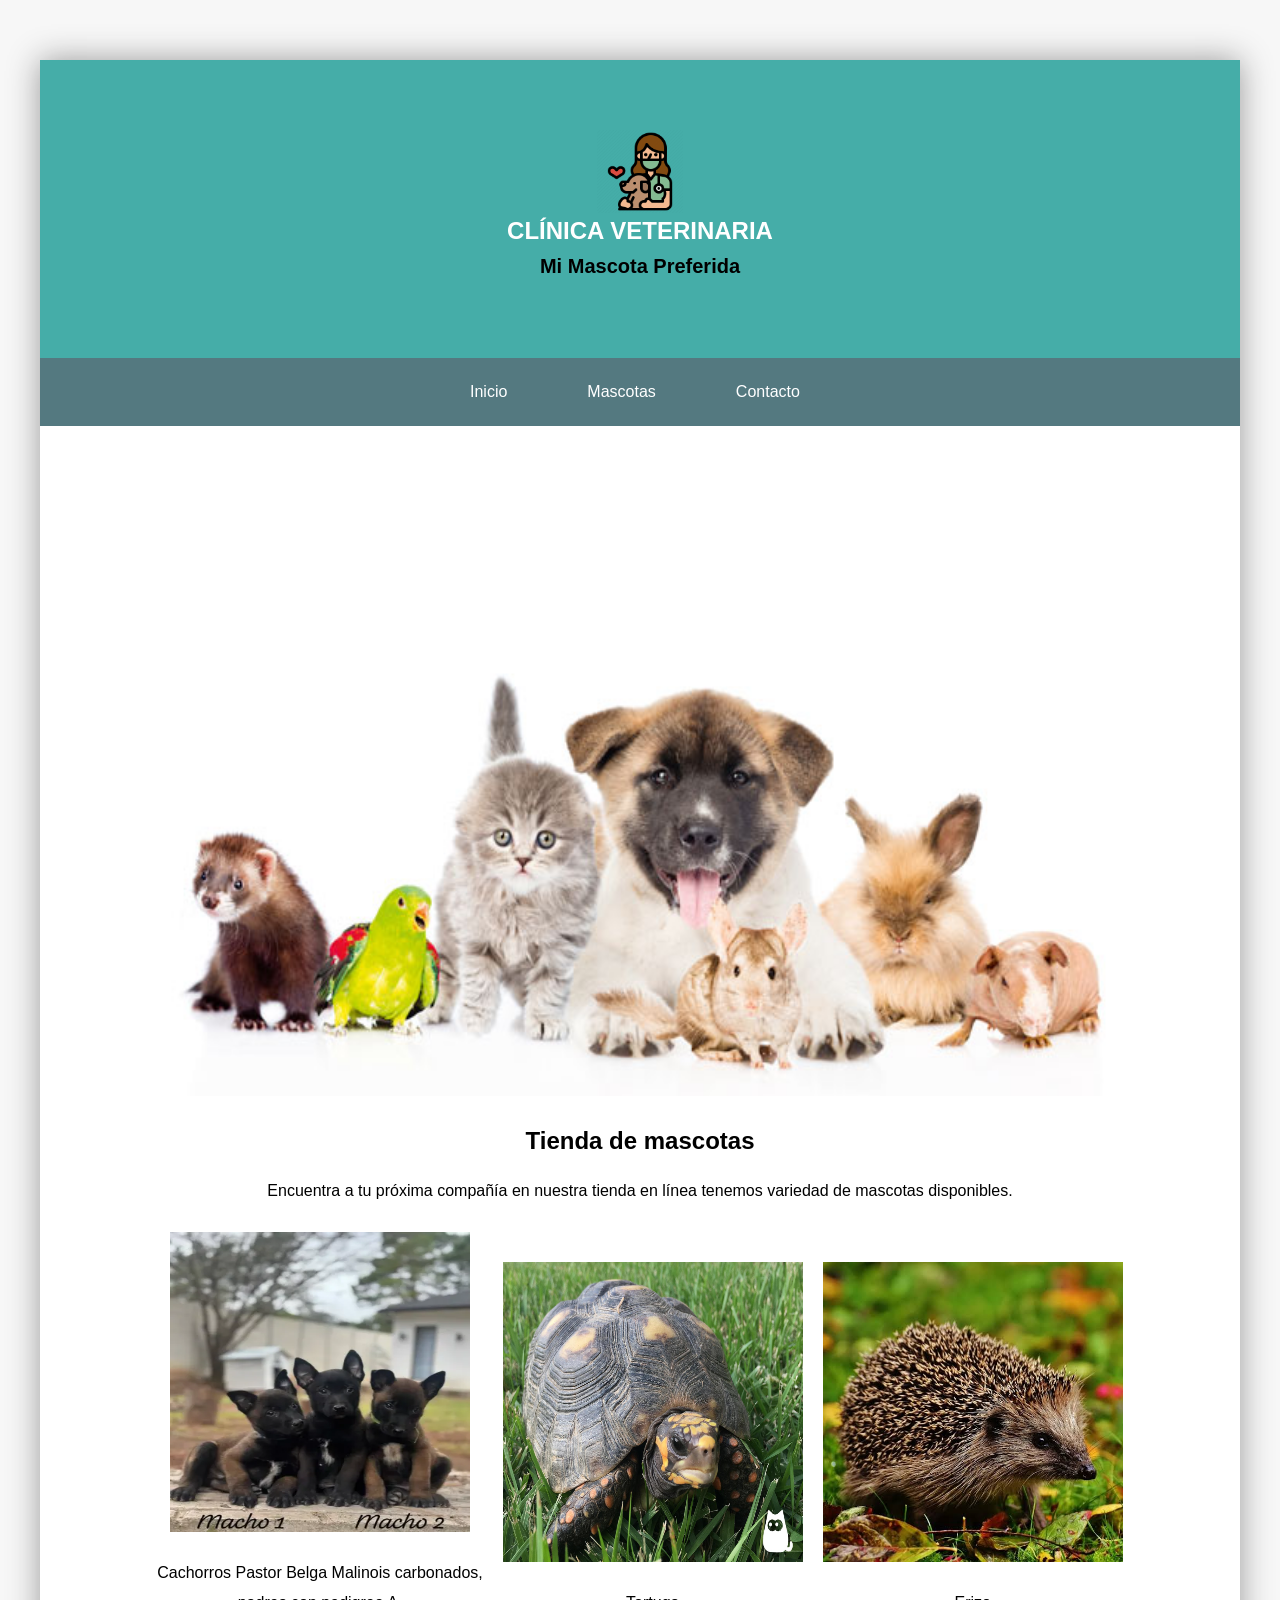
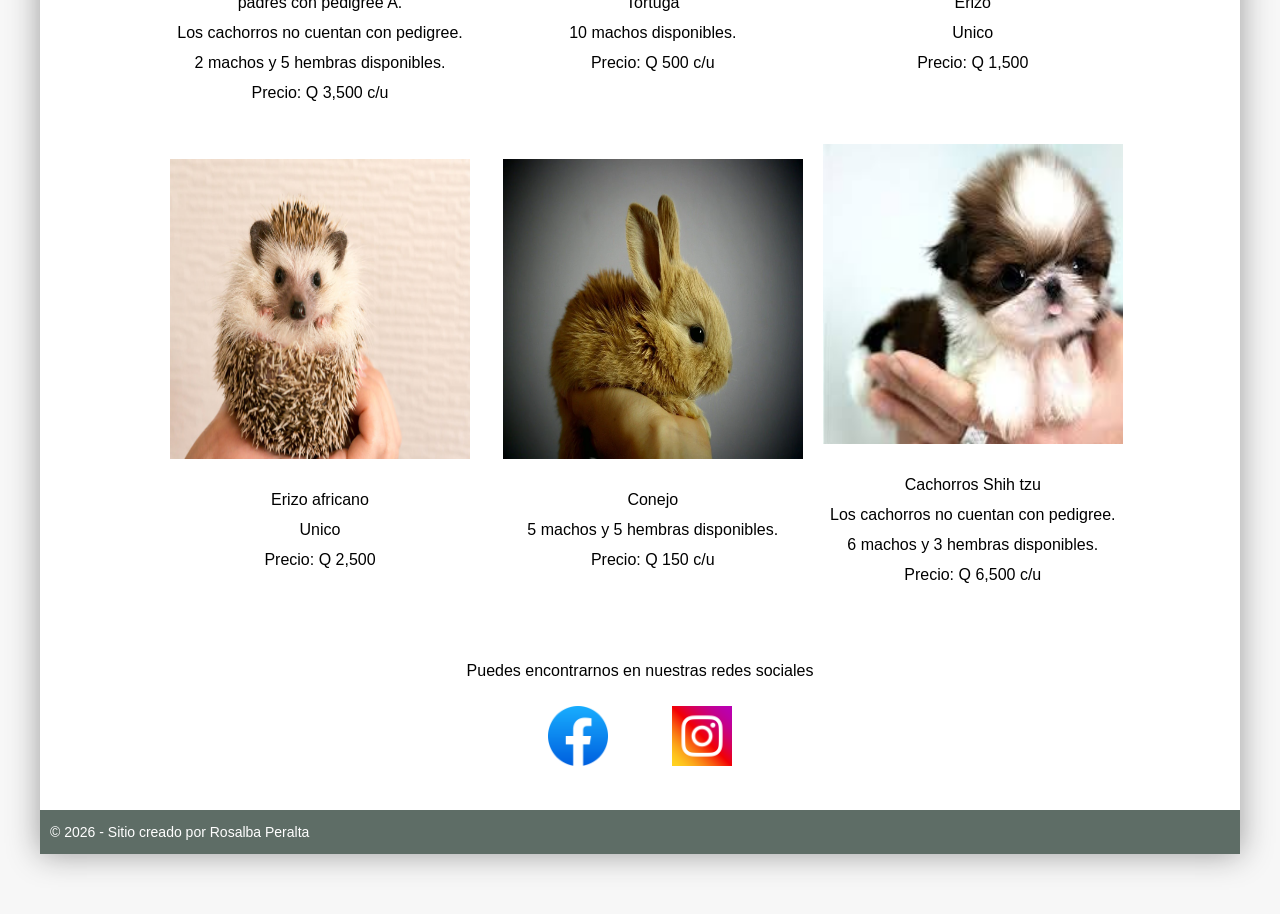
==== extra.html @ e824495a "Fix issues with other pages" ====
<!DOCTYPE html>
<html>

<head>
  <title>Clínica Veterinaria</title>
  <meta charset="UTF-8">
  <link href="style.css" rel="stylesheet" type="text/css">
</head>

<body>
  <div class="container">
    <header>
      <img src="imagenes/avatar.png" alt="Veterinaria" />
      <h1> Clínica Veterinaria</h1>
      <h2>Mi Mascota Preferida</h2>
    </header>
    <nav>
      <div class="menu">
          <a href="index.html">Inicio</a>
          <a href="adopta.html">Mascotas</a>
          <a href="contacto.html">Contacto</a>
      </div>
    </nav>
    
      <main>
        <img src="imagenes/mascotas.jpg" width="960" height="640" />
        <article>
          <h1>Tienda de mascotas</h1>
          <p>
            Encuentra a tu próxima compañía en nuestra tienda en línea tenemos
            variedad de mascotas disponibles.
          </p>
          <table>
            <tr>
              <td>
                <img src="imagenes/perritos.webp" width="300" height="300" />
                <p>
                  Cachorros Pastor Belga Malinois carbonados, <br />
                  padres con pedigree A. <br />Los cachorros no cuentan con
                  pedigree. <br />2 machos y 5 hembras disponibles.
                  <br />Precio: Q 3,500 c/u
                </p>
              </td>
              <td>
                <img src="imagenes/tortuga.jpg" width="300" height="300" />
                <p>
                  Tortuga <br />10 machos disponibles. <br />Precio: Q 500 c/u
                </p>
              </td>
              <td>
                <img src="imagenes/erizo2.jpeg" width="300" height="300" />
                <p>Erizo <br />Unico <br />Precio: Q 1,500</p>
              </td>
            </tr>
            <tr>
              <td>
                <img
                  src="imagenes/Erizo-africano.jpg"
                  width="300"
                  height="300"
                />
                <p>Erizo africano <br />Unico <br />Precio: Q 2,500</p>
              </td>
              <td>
                <img src="imagenes/conejo.webp" width="300" height="300" />
                <p>
                  Conejo <br />5 machos y 5 hembras disponibles. <br />Precio: Q
                  150 c/u
                </p>
              </td>
              <td>
                <img src="imagenes/shihtzu.jpeg" width="300" height="300" />
                <p>
                  Cachorros Shih tzu <br />Los cachorros no cuentan con
                  pedigree. <br />6 machos y 3 hembras disponibles.
                  <br />Precio: Q 6,500 c/u
                </p>
              </td>
            </tr>
          </table>
        </article>
      </main>
    <div class="redes">
      <p>Puedes encontrarnos en nuestras redes sociales</p>
      <a href="https://www.facebook.com/" target="_blank">
        <img src="imagenes/icon-facebook.webp" alt="Facebook" class="redes"/>
      </a>
      <a href="https://www.instagram.com/" target="_blank">
        <img src="imagenes/icon-instagram.png" alt="Instagram" class="redes"/>
      </a>
    </div>
    <footer>
      <p>
        &copy; 2026 - Sitio creado por Rosalba Peralta
      </p>
    </footer>
  </div>
</body>

</html>
---- style.css ----
body {
  background: #f7f7f7;
  font-family: Arial, Helvetica, sans-serif;
}

.container {
  background: white;
  max-width: 1200px;
  margin: 60px auto;
  -webkit-box-shadow: 0px 0px 30px 0px #999999;
  box-shadow: 0px 0px 30px 0px #999999;
}

/* Encabezado */
header {
  background: #45ada8;
  text-align: center;
  padding: 70px 0px;
}

header img {
  width: 86px;
  height: 83px;
}

header h1 {
  color: white;
  font-size: 24px;
  text-transform: uppercase;
  margin: 0px;
}

header h2 {
  color: black;
  font-size: 20px;
  margin: 10px;
}

/* Menu */
nav {
  background: #547980;
}

.menu {
  padding: 10px;
  margin-left: auto;
  margin-right: auto;
  width: 35%;
  overflow: auto;
}

nav a {
  float: left;
  color: white;
  list-style: none;
  text-decoration: none;
  display: block;
  padding: 15px 40px;
}

nav a:hover {
  background-color: #594f4f;
}

/* Contenido */
main {
  padding: 30px 30px 30px 30px;
  overflow: auto;
  line-height: 30px;
  text-align: center;
}

main h2 {
  font-family: "Times New Roman", "Times New Roman", Times, serif;
  font-weight: normal;
  color: #547980;
  text-transform: uppercase;
  font-size: 36px;
  text-align: center;
}

.contact {
  color: white;
  padding: 10px 60px;
  background-color: #594f4f;
  text-decoration: none;
  display: block;
  width: 200px;
  margin: 30px auto 60px auto;
  text-align: center;
}

main a:hover {
  background-color: #547980;
}

.redes {
  padding: 0px 30px 30px 30px;
  text-align: center;
}

.redes a {
  text-decoration: none;
}

.redes img {
  width: 60px;
  height: 60px;
  padding: 10px 30px;
}

footer {
  background: #5e6d66;
  padding: 40 30;
  overflow: auto;
}

footer p {
  color: white;
  font-size: 14px;
  padding-left: 10px;
}

table {
  margin: auto;
  border-collapse: collapse;
}

th,td {
  padding: 10px;
}
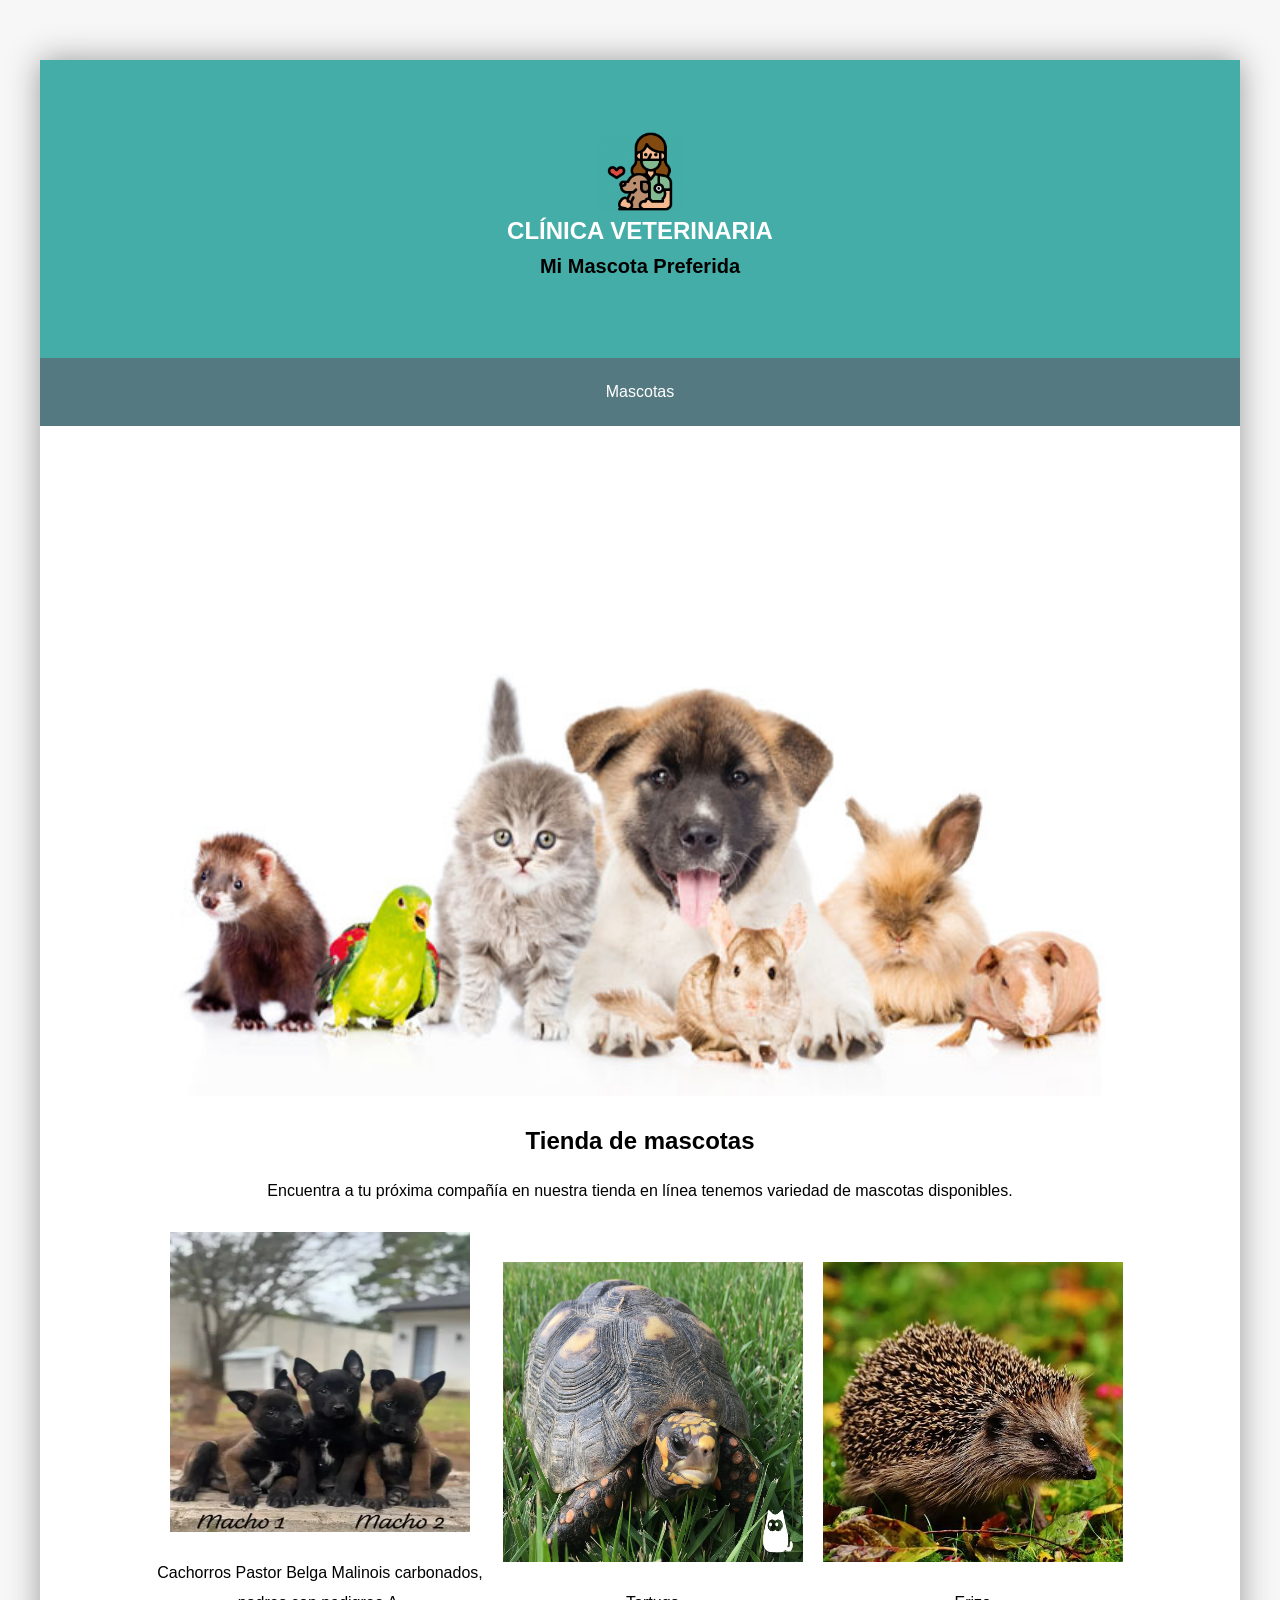
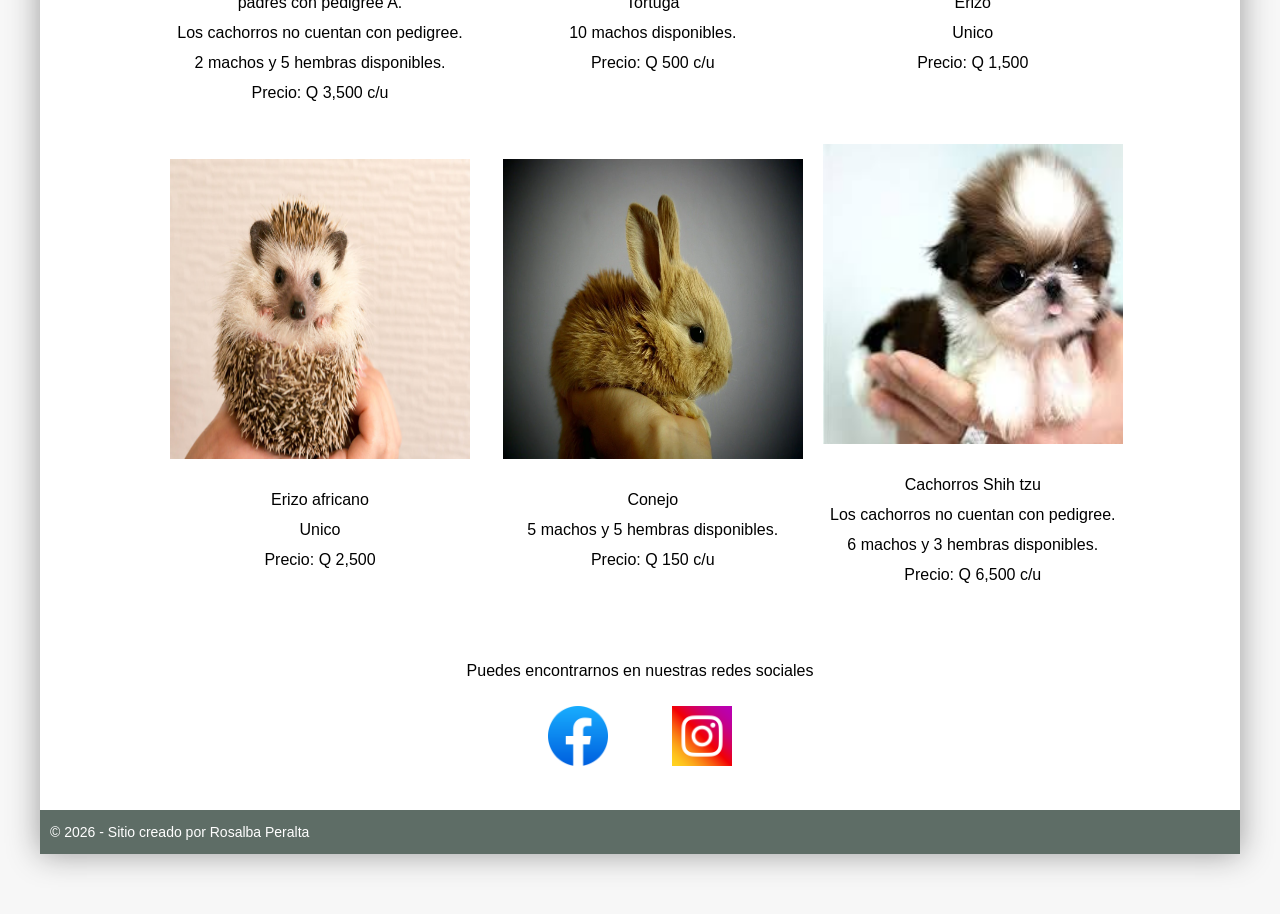
==== commit bda20930: "Center menu and delete mascotas 2 html" ====
--- a/extra.html
+++ b/extra.html
@@ -16,9 +16,7 @@
     </header>
     <nav>
       <div class="menu">
-          <a href="index.html">Inicio</a>
-          <a href="adopta.html">Mascotas</a>
-          <a href="contacto.html">Contacto</a>
+          <a href="extra.html">Mascotas</a>
       </div>
     </nav>
     
--- a/style.css
+++ b/style.css
@@ -42,20 +42,21 @@
 }
 
 .menu {
+  display: flex;
+  justify-content: center;
+  flex-wrap: wrap;
+  gap: 10px;
   padding: 10px;
-  margin-left: auto;
-  margin-right: auto;
-  width: 35%;
-  overflow: auto;
 }
 
 nav a {
-  float: left;
+  float: none;
   color: white;
   list-style: none;
   text-decoration: none;
-  display: block;
-  padding: 15px 40px;
+  display: inline-flex;
+  align-items: center;
+  padding: 15px 30px;
 }
 
 nav a:hover {
